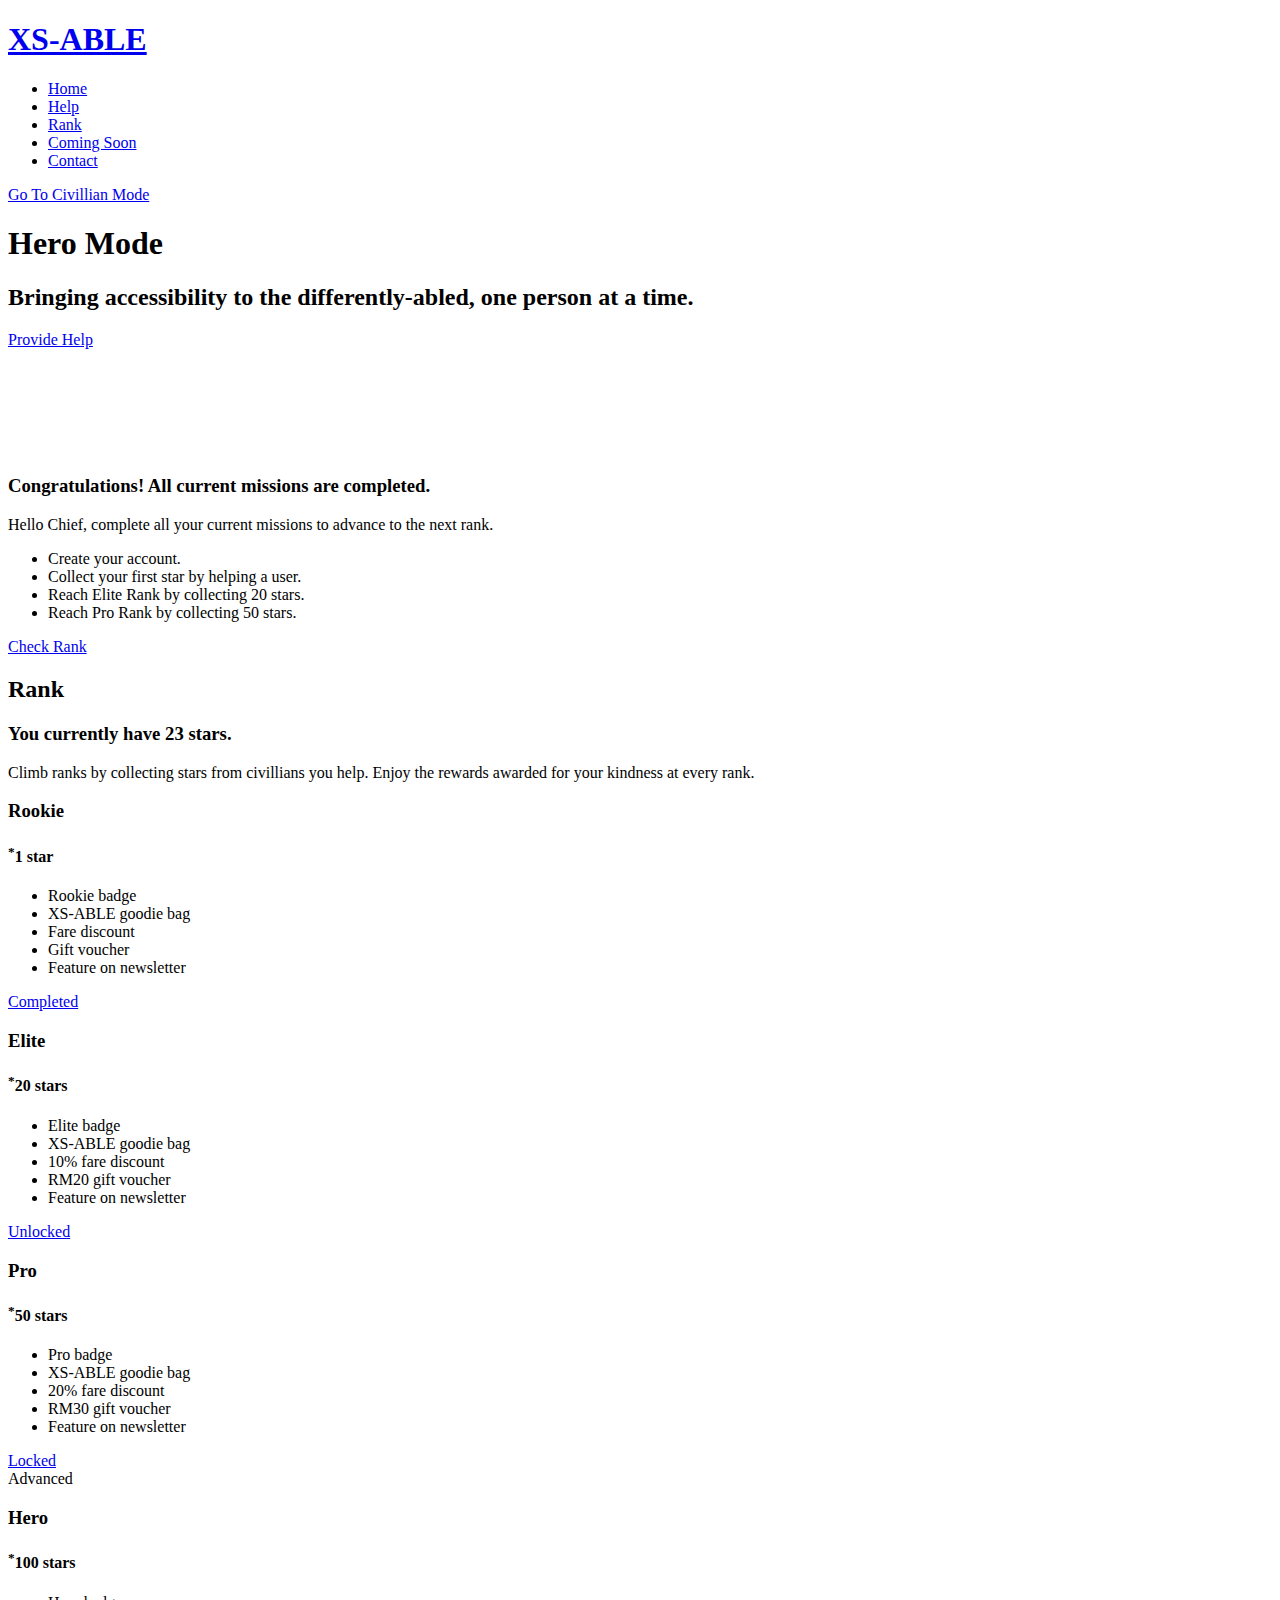
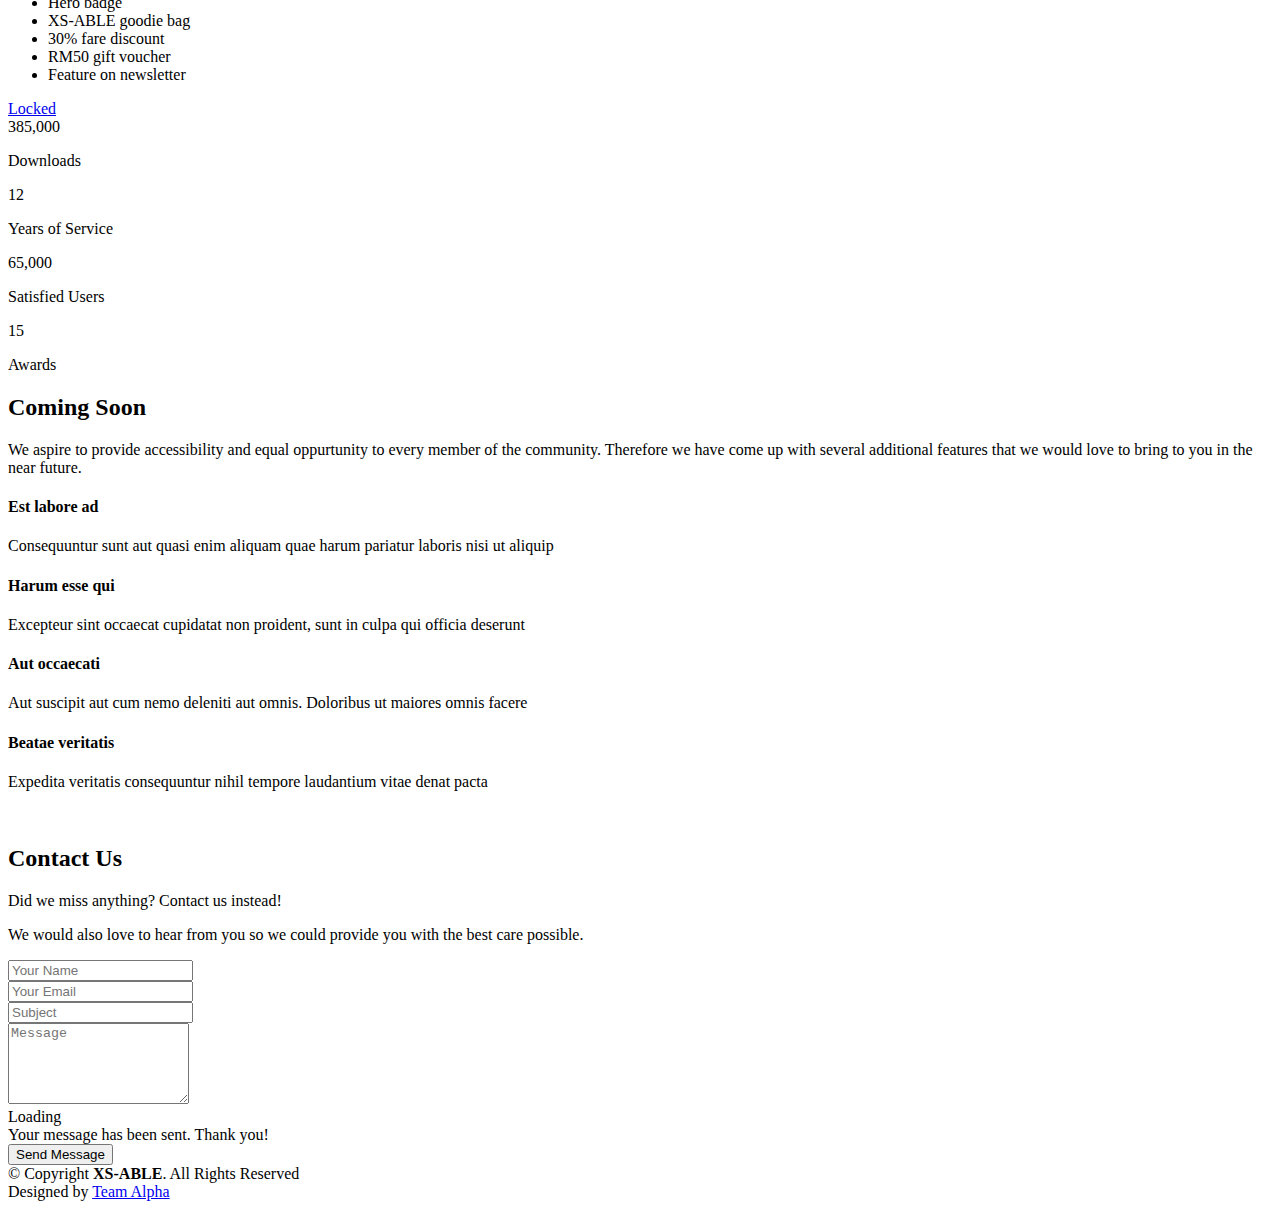
==== Techie/index.html @ 2d08fa0d "Add files via upload" ====
<!DOCTYPE html>
<html lang="en">

<head>
  <meta charset="utf-8">
  <meta content="width=device-width, initial-scale=1.0" name="viewport">

  <title>Team Alpha: XS-Able</title>
  <meta content="" name="descriptison">
  <meta content="" name="keywords">

  <!-- Favicons -->
  <link href="assets/img/favicon.png" rel="icon">
  <link href="assets/img/apple-touch-icon.png" rel="apple-touch-icon">

  <!-- Google Fonts -->
  <link href="https://fonts.googleapis.com/css?family=Open+Sans:300,300i,400,400i,600,600i,700,700i|Roboto:300,300i,400,400i,500,500i,600,600i,700,700i|Poppins:300,300i,400,400i,500,500i,600,600i,700,700i" rel="stylesheet">

  <!-- Vendor CSS Files -->
  <link href="assets/vendor/bootstrap/css/bootstrap.min.css" rel="stylesheet">
  <link href="assets/vendor/icofont/icofont.min.css" rel="stylesheet">
  <link href="assets/vendor/boxicons/css/boxicons.min.css" rel="stylesheet">
  <link href="assets/vendor/owl.carousel/assets/owl.carousel.min.css" rel="stylesheet">
  <link href="assets/vendor/venobox/venobox.css" rel="stylesheet">
  <link href="assets/vendor/aos/aos.css" rel="stylesheet">

  <!-- Template Main CSS File -->
  <link href="assets/css/style.css" rel="stylesheet">

  <!-- =======================================================
  * Template Name: Techie - v2.1.0
  * Template URL: https://bootstrapmade.com/techie-free-skin-bootstrap-3/
  * Author: BootstrapMade.com
  * License: https://bootstrapmade.com/license/
  ======================================================== -->
</head>

<body>

  <!-- ======= Header ======= -->
  <header id="header" class="fixed-top ">
    <div class="container-fluid">

      <div class="row justify-content-center">
        <div class="col-xl-9 d-flex align-items-center">
          <h1 class="logo mr-auto"><a href="index.html">XS-ABLE</a></h1>
          <!-- Uncomment below if you prefer to use an image logo -->
          <!-- <a href="index.html" class="logo mr-auto"><img src="assets/img/logo.png" alt="" class="img-fluid"></a>-->

          <nav class="nav-menu d-none d-lg-block">
            <ul>
              <li class="active"><a href="#hero">Home</a></li>
              <li><a href="#about">Help</a></li>
              <li><a href="#pricing">Rank</a></li>
              <li><a href="#features">Coming Soon</a></li>
              <li><a href="#contact">Contact</a></li>

            </ul>
          </nav><!-- .nav-menu -->

          <a href="../index.html" class="get-started-btn scrollto">Go To Civillian Mode</a>
        </div>
      </div>

    </div>
  </header><!-- End Header -->

  <!-- ======= Hero Section ======= -->
  <section id="hero" class="d-flex align-items-center">

    <div class="container-fluid" data-aos="fade-up">
      <div class="row justify-content-center">
        <div class="col-xl-5 col-lg-6 pt-3 pt-lg-0 order-2 order-lg-1 d-flex flex-column justify-content-center">
          <h1>Hero Mode</h1>
          <h2>Bringing accessibility to the differently-abled, one person at a time.</h2>
          <div><a href="#about" class="btn-get-started scrollto">Provide Help</a></div>
        </div>
        <div class="col-xl-4 col-lg-6 order-1 order-lg-2 hero-img" data-aos="zoom-in" data-aos-delay="150">
          <img src="assets/img/hero-img.png" class="img-fluid animated" alt="">
        </div>
      </div>
    </div>

  </section><!-- End Hero -->

  <!-- ======= Clients Section ======= -->
  <section id="clients" class="clients clients">
    <div class="container">

      <div class="row">

        <div class="col-lg-3 col-md-4 col-6">
          <img src="assets/img/clients/client-5.png" class="img-fluid" alt="" data-aos="zoom-in" data-aos-delay="200">
        </div>

        <div class="col-lg-3 col-md-4 col-6">
          <img src="assets/img/clients/del.png" class="img-fluid" alt="" data-aos="zoom-in" data-aos-delay="200">
        </div>

        <div class="col-lg-3 col-md-4 col-6">
          <img src="assets/img/clients/mdec.png" class="img-fluid" alt="" data-aos="zoom-in" data-aos-delay="200">
        </div>

        <div class="col-lg-3 col-md-4 col-6">
          <img src="assets/img/clients/client-6.png" class="img-fluid" alt="" data-aos="zoom-in" data-aos-delay="500">
        </div>

      </div>

    </div>
  </section><!-- End Clients Section -->

  <main id="main">

    <!-- ======= About Section ======= -->
    <section id="about" class="about">
      <div class="container">

        <div class="row">
          <div class="col-lg-6 order-1 order-lg-2" data-aos="zoom-in" data-aos-delay="150">
            <img src="assets/img/about.jpg" class="img-fluid" alt="">
          </div>
          <div class="col-lg-6 pt-4 pt-lg-0 order-2 order-lg-1 content" data-aos="fade-right">
            <h3>Congratulations! All current missions are completed.</h3>
            <p class="font-italic">
              Hello Chief, complete all your current missions to advance to the next rank.
            </p>
            <ul>
              <li><i class="icofont-check-circled"></i> Create your account.</li>
              <li><i class="icofont-check-circled"></i> Collect your first star by helping a user.</li>
              <li><i class="icofont-check-circled"></i> Reach Elite Rank by collecting 20 stars.</li>
              <li><i class="icofont-close-circled"></i> Reach Pro Rank by collecting 50 stars.</li>
            </ul>
            <a href="#pricing" class="read-more">Check Rank <i class="icofont-long-arrow-right"></i></a>
          </div>
        </div>

      </div>
    </section><!-- End About Section -->

        <!-- ======= Pricing Section ======= -->
    <section id="pricing" class="pricing section-bg">
      <div class="container" data-aos="fade-up">

        <div class="section-title">
          <h2>Rank</h2>
          <h3>You currently have 23 stars.</h3>
          <p>Climb ranks by collecting stars from civillians you help. Enjoy the rewards awarded for your kindness at every rank.</p>
        </div>

        <div class="row">

          <div class="col-lg-3 col-md-6" data-aos="fade-up" data-aos-delay="100">
            <div class="box">
              <h3>Rookie</h3>
              <h4><sup>*</sup>1<span> star</span></h4>
              <ul>
                <li>Rookie badge</li>
                <li>XS-ABLE goodie bag</li>
                <li class="na">Fare discount</li>
                <li class="na">Gift voucher</li>
                <li class="na">Feature on newsletter</li>
              </ul>
              <div class="btn-wrap">
                <a href="#pricing" class="btn-buy">Completed</a>
              </div>
            </div>
          </div>

          <div class="col-lg-3 col-md-6 mt-4 mt-md-0" data-aos="fade-up" data-aos-delay="200">
            <div class="box featured">
              <h3>Elite</h3>
              <h4><sup>*</sup>20<span> stars</span></h4>
              <ul>
                <li>Elite badge</li>
                <li>XS-ABLE goodie bag</li>
                <li>10% fare discount</li>
                <li>RM20 gift voucher</li>
                <li class="na">Feature on newsletter</li>
              </ul>
              <div class="btn-wrap">
                <a href="#pricing" class="btn-buy">Unlocked</a>
              </div>
            </div>
          </div>

          <div class="col-lg-3 col-md-6 mt-4 mt-lg-0" data-aos="fade-up" data-aos-delay="300">
            <div class="box">
              <h3>Pro</h3>
              <h4><sup>*</sup>50<span> stars</span></h4>
              <ul>
                <li>Pro badge</li>
                <li>XS-ABLE goodie bag</li>
                <li>20% fare discount</li>
                <li>RM30 gift voucher</li>
                <li class="na">Feature on newsletter</li>
              </ul>
              <div class="btn-wrap">
                <a href="#pricing" class="btn-buy">Locked</a>
              </div>
            </div>
          </div>

          <div class="col-lg-3 col-md-6 mt-4 mt-lg-0" data-aos="fade-up" data-aos-delay="400">
            <div class="box">
              <span class="advanced">Advanced</span>
              <h3>Hero</h3>
              <h4><sup>*</sup>100<span> stars</span></h4>
              <ul>
                <li>Hero badge</li>
                <li>XS-ABLE goodie bag</li>
                <li>30% fare discount</li>
                <li>RM50 gift voucher</li>
                <li>Feature on newsletter</li>
              </ul>
              <div class="btn-wrap">
                <a href="#pricing" class="btn-buy">Locked</a>
              </div>
            </div>
          </div>

        </div>

      </div>
    </section><!-- End Pricing Section -->

    <!-- ======= Counts Section ======= -->
    <section id="counts" class="counts">
      <div class="container">

        <div class="row counters">

          <div class="col-lg-3 col-6 text-center">
            <span data-toggle="counter-up">385,000</span>
            <p>Downloads</p>
          </div>

          <div class="col-lg-3 col-6 text-center">
            <span data-toggle="counter-up">12</span>
            <p>Years of Service</p>
          </div>

          <div class="col-lg-3 col-6 text-center">
            <span data-toggle="counter-up">65,000</span>
            <p>Satisfied Users</p>
          </div>

          <div class="col-lg-3 col-6 text-center">
            <span data-toggle="counter-up">15</span>
            <p>Awards</p>
          </div>

        </div>

      </div>
    </section><!-- End Counts Section -->

    <!-- ======= Features Section ======= -->
    <section id="features" class="features">
      <div class="container" data-aos="fade-up">

        <div class="section-title">
          <h2>Coming Soon</h2>
          <p>We aspire to provide accessibility and equal oppurtunity to every member of the community. Therefore we have come up with several additional features that we would love to bring to you in the near future.</p>
        </div>

        <div class="row">
          <div class="col-lg-6 order-2 order-lg-1 d-flex flex-column align-items-lg-center">
            <div class="icon-box mt-5 mt-lg-0" data-aos="fade-up" data-aos-delay="100">
              <i class="bx bx-receipt"></i>
              <h4>Est labore ad</h4>
              <p>Consequuntur sunt aut quasi enim aliquam quae harum pariatur laboris nisi ut aliquip</p>
            </div>
            <div class="icon-box mt-5" data-aos="fade-up" data-aos-delay="200">
              <i class="bx bx-cube-alt"></i>
              <h4>Harum esse qui</h4>
              <p>Excepteur sint occaecat cupidatat non proident, sunt in culpa qui officia deserunt</p>
            </div>
            <div class="icon-box mt-5" data-aos="fade-up" data-aos-delay="300">
              <i class="bx bx-images"></i>
              <h4>Aut occaecati</h4>
              <p>Aut suscipit aut cum nemo deleniti aut omnis. Doloribus ut maiores omnis facere</p>
            </div>
            <div class="icon-box mt-5" data-aos="fade-up" data-aos-delay="400">
              <i class="bx bx-shield"></i>
              <h4>Beatae veritatis</h4>
              <p>Expedita veritatis consequuntur nihil tempore laudantium vitae denat pacta</p>
            </div>
          </div>
          <div class="image col-lg-6 order-1 order-lg-2 " data-aos="zoom-in" data-aos-delay="100">
            <img src="assets/img/features.svg" alt="" class="img-fluid">
          </div>
        </div>

      </div>
    </section><!-- End Features Section -->

    <!-- ======= Contact Section ======= -->
    <section id="contact" class="contact">
      <div class="container">

        <div class="section-title" data-aos="fade-up">
          <h2>Contact Us</h2>
        </div>

        <div class="row">

          <div class="col-lg-6 col-md-6" data-aos="fade-up" data-aos-delay="100">
            <div class="contact-about">
              <a>Did we miss anything? Contact us instead!</a>
              <p>We would also love to hear from you so we could provide you with the best care possible.</p>
              <div class="social-links">
                <a href="https://twitter.com/httpratheen" class="twitter"><i class="icofont-twitter"></i></a>
                <a href="https://www.facebook.com/sharsindra.pratheen" class="facebook"><i class="icofont-facebook"></i></a>
                <a href="https://www.instagram.com/httpratheen/" class="instagram"><i class="icofont-instagram"></i></a>
                <a href="https://www.linkedin.com/in/sharsindra-pratheen-92a807193/" class="linkedin"><i class="icofont-linkedin"></i></a>
              </div>
            </div>
          </div>

          <div class="col-lg-6 col-md-12" data-aos="fade-up" data-aos-delay="300">
            <form action="forms/contact.php" method="post" role="form" class="php-email-form">
              <div class="form-group">
                <input type="text" name="name" class="form-control" id="name" placeholder="Your Name" data-rule="minlen:4" data-msg="Please enter at least 4 chars" />
                <div class="validate"></div>
              </div>
              <div class="form-group">
                <input type="email" class="form-control" name="email" id="email" placeholder="Your Email" data-rule="email" data-msg="Please enter a valid email" />
                <div class="validate"></div>
              </div>
              <div class="form-group">
                <input type="text" class="form-control" name="subject" id="subject" placeholder="Subject" data-rule="minlen:4" data-msg="Please enter at least 8 chars of subject" />
                <div class="validate"></div>
              </div>
              <div class="form-group">
                <textarea class="form-control" name="message" rows="5" data-rule="required" data-msg="Please write something for us" placeholder="Message"></textarea>
                <div class="validate"></div>
              </div>
              <div class="mb-3">
                <div class="loading">Loading</div>
                <div class="error-message"></div>
                <div class="sent-message">Your message has been sent. Thank you!</div>
              </div>
              <div class="text-center"><button type="submit">Send Message</button></div>
            </form>
          </div>

        </div>

      </div>
    </section><!-- End Contact Section -->

  </main><!-- End #main -->

  <!-- ======= Footer ======= -->
  <footer id="footer">
    <div class="container">

      <div class="copyright-wrap d-md-flex py-4">
        <div class="mr-md-auto text-center text-md-left">
          <div class="copyright">
            &copy; Copyright <strong><span>XS-ABLE</span></strong>. All Rights Reserved
          </div>
          <div class="credits">
            <!-- All the links in the footer should remain intact. -->
            <!-- You can delete the links only if you purchased the pro version. -->
            <!-- Licensing information: https://bootstrapmade.com/license/ -->
            <!-- Purchase the pro version with working PHP/AJAX contact form: https://bootstrapmade.com/techie-free-skin-bootstrap-3/ -->
            Designed by <a href="https://www.linkedin.com/in/sharsindra-pratheen-92a807193/">Team Alpha</a>
          </div>
        </div>
      </div>

    </div>
  </footer><!-- End Footer -->

  <a href="#" class="back-to-top"><i class="icofont-simple-up"></i></a>
  <div id="preloader"></div>

  <!-- Vendor JS Files -->
  <script src="assets/vendor/jquery/jquery.min.js"></script>
  <script src="assets/vendor/bootstrap/js/bootstrap.bundle.min.js"></script>
  <script src="assets/vendor/jquery.easing/jquery.easing.min.js"></script>
  <script src="assets/vendor/php-email-form/validate.js"></script>
  <script src="assets/vendor/waypoints/jquery.waypoints.min.js"></script>
  <script src="assets/vendor/counterup/counterup.min.js"></script>
  <script src="assets/vendor/owl.carousel/owl.carousel.min.js"></script>
  <script src="assets/vendor/isotope-layout/isotope.pkgd.min.js"></script>
  <script src="assets/vendor/venobox/venobox.min.js"></script>
  <script src="assets/vendor/aos/aos.js"></script>

  <!-- Template Main JS File -->
  <script src="assets/js/main.js"></script>

</body>

</html>
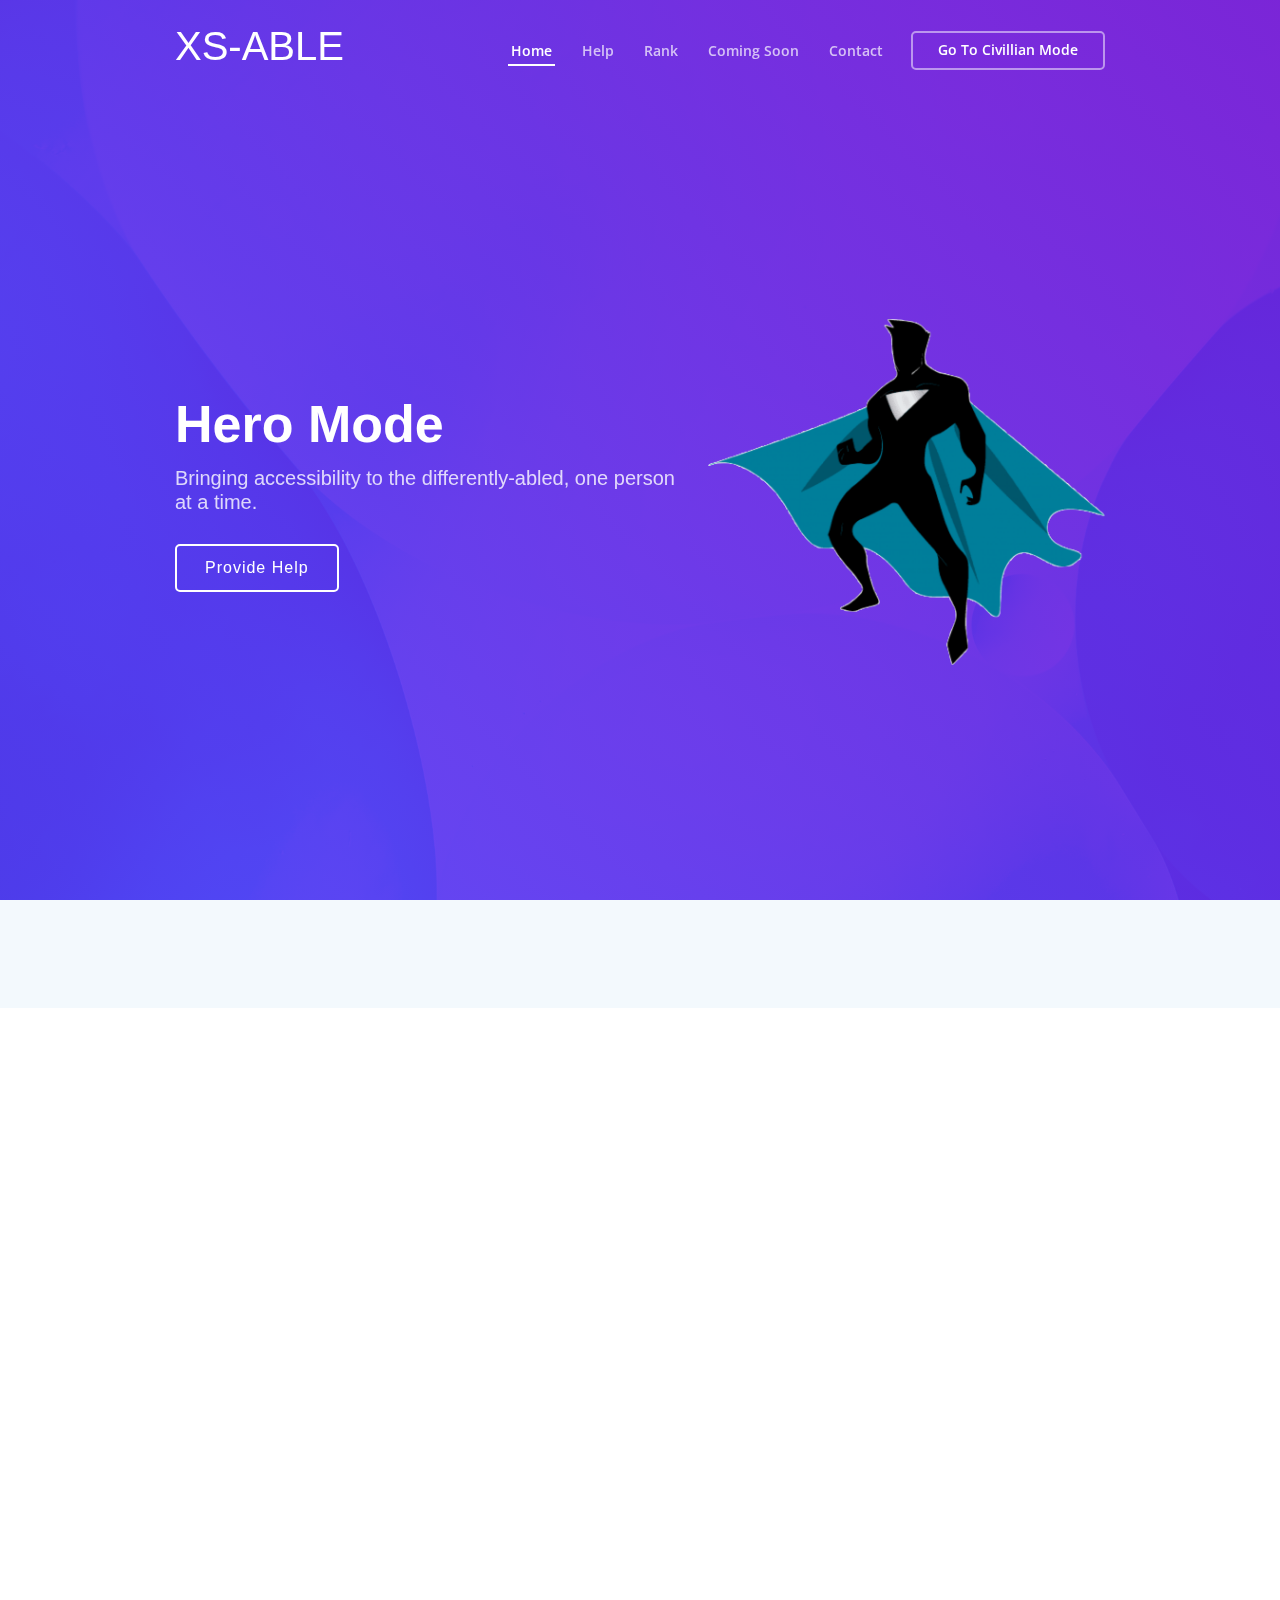
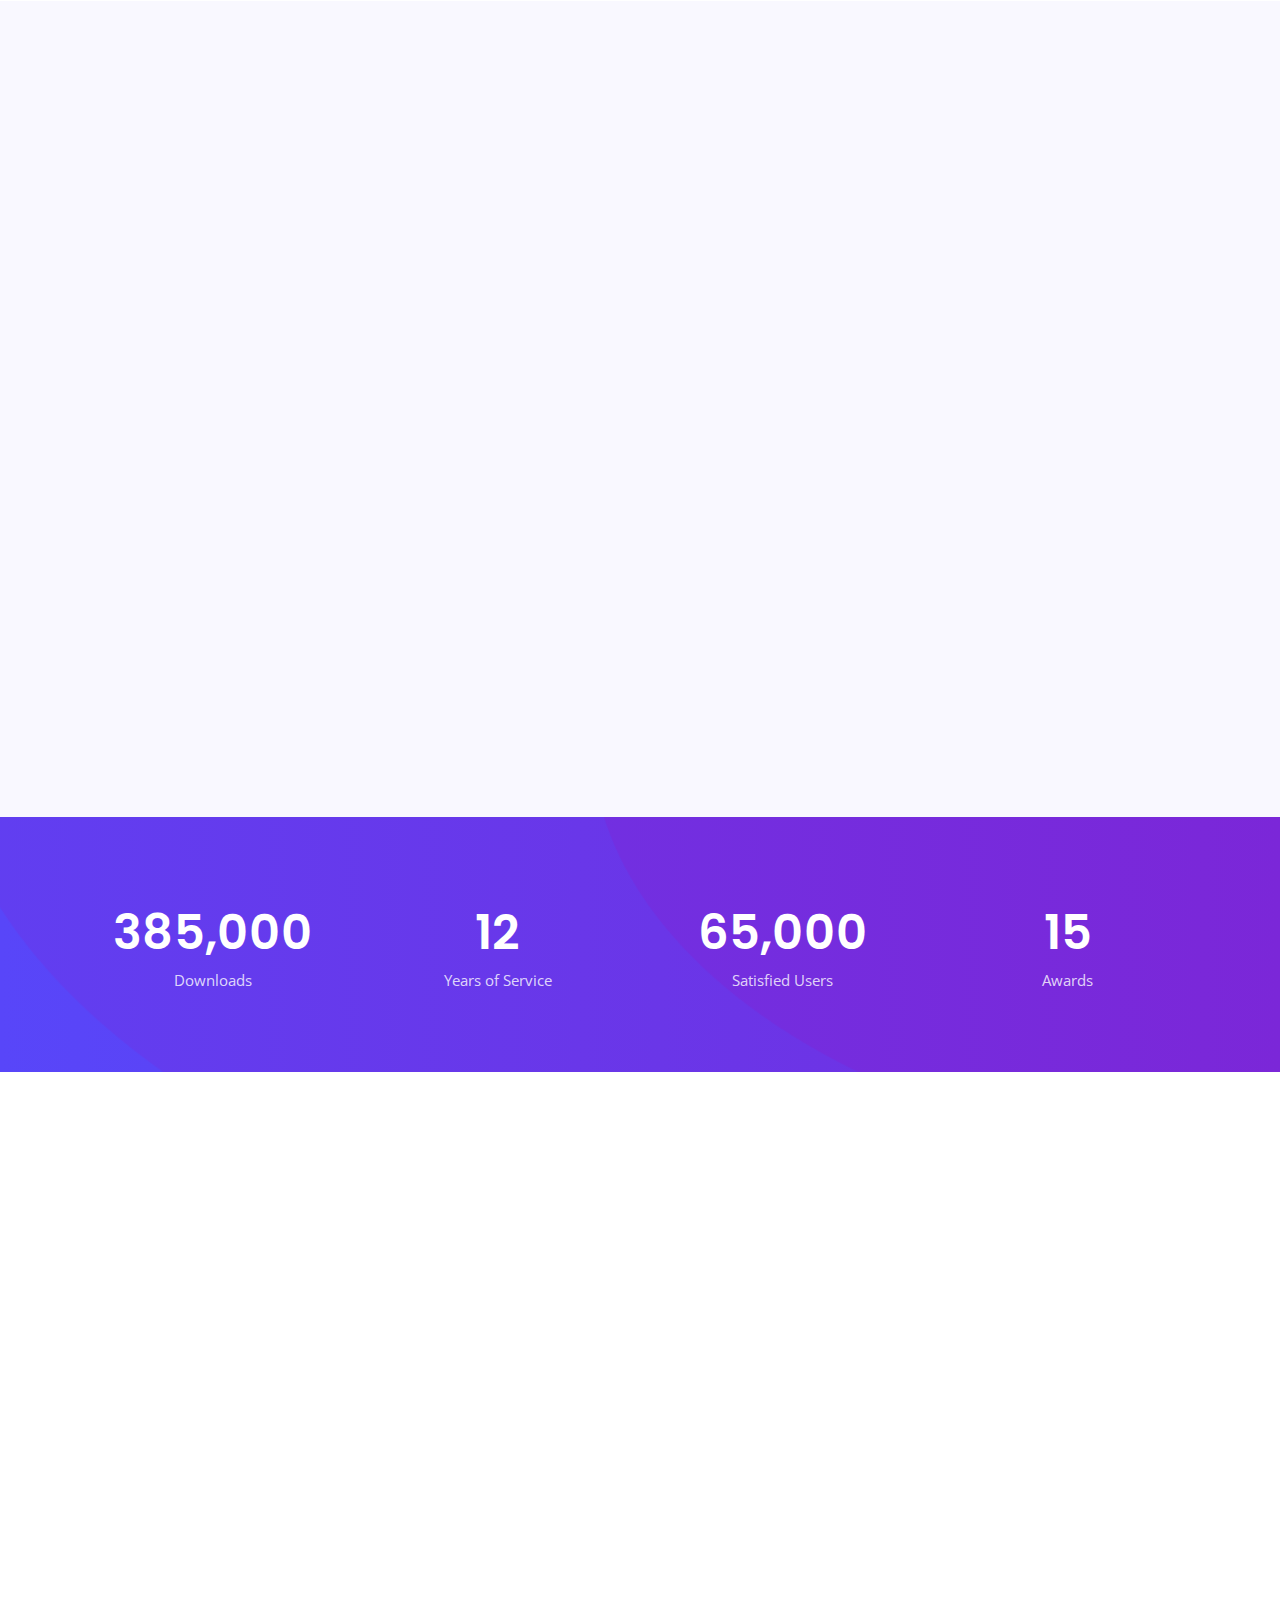
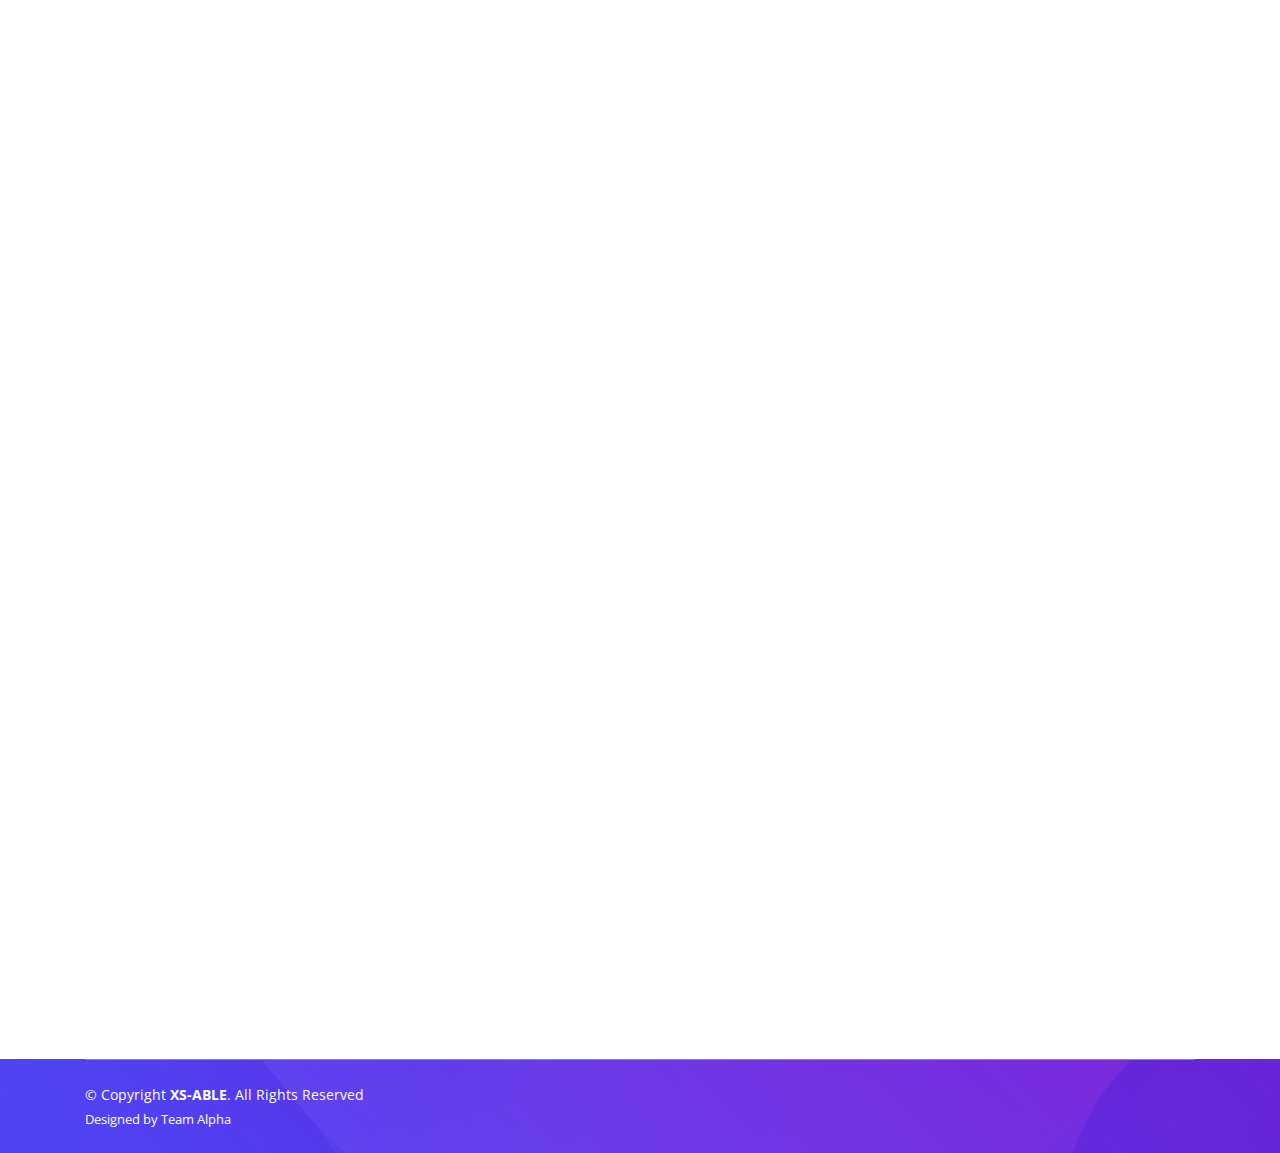
==== commit 4d48a01a: "Add files via upload" ====
--- a/Techie/index.html
+++ b/Techie/index.html
@@ -267,24 +267,24 @@
         <div class="row">
           <div class="col-lg-6 order-2 order-lg-1 d-flex flex-column align-items-lg-center">
             <div class="icon-box mt-5 mt-lg-0" data-aos="fade-up" data-aos-delay="100">
-              <i class="bx bx-receipt"></i>
-              <h4>Est labore ad</h4>
-              <p>Consequuntur sunt aut quasi enim aliquam quae harum pariatur laboris nisi ut aliquip</p>
+              <i class="bx bx-calendar-star"></i>
+              <h4>Plan Your Travel</h4>
+              <p>Let us know of your travel route so we could pre-allocate you to help our users.</p>
             </div>
             <div class="icon-box mt-5" data-aos="fade-up" data-aos-delay="200">
-              <i class="bx bx-cube-alt"></i>
-              <h4>Harum esse qui</h4>
-              <p>Excepteur sint occaecat cupidatat non proident, sunt in culpa qui officia deserunt</p>
+              <i class="bx bx-cctv"></i>
+              <h4>Report Location Accessibility</h4>
+              <p>Check our live update to see if the services our users require are fully functional. Report any unfamiliar event so that we can fix it.</p>
             </div>
             <div class="icon-box mt-5" data-aos="fade-up" data-aos-delay="300">
-              <i class="bx bx-images"></i>
-              <h4>Aut occaecati</h4>
-              <p>Aut suscipit aut cum nemo deleniti aut omnis. Doloribus ut maiores omnis facere</p>
+              <i class="bx bx-chat"></i>
+              <h4>Connect With Members</h4>
+              <p>Bust the stress by sharing your experience with others like you. We hope this acts as a form of support for the community.</p>
             </div>
             <div class="icon-box mt-5" data-aos="fade-up" data-aos-delay="400">
-              <i class="bx bx-shield"></i>
-              <h4>Beatae veritatis</h4>
-              <p>Expedita veritatis consequuntur nihil tempore laudantium vitae denat pacta</p>
+              <i class="bx bx-happy"></i>
+              <h4>Help Others</h4>
+              <p>In a step towards equal accessibility to all, we wish to expand our application to other members of community who are also in need of help such as senior citizens and pregnant mothers.</p>
             </div>
           </div>
           <div class="image col-lg-6 order-1 order-lg-2 " data-aos="zoom-in" data-aos-delay="100">
